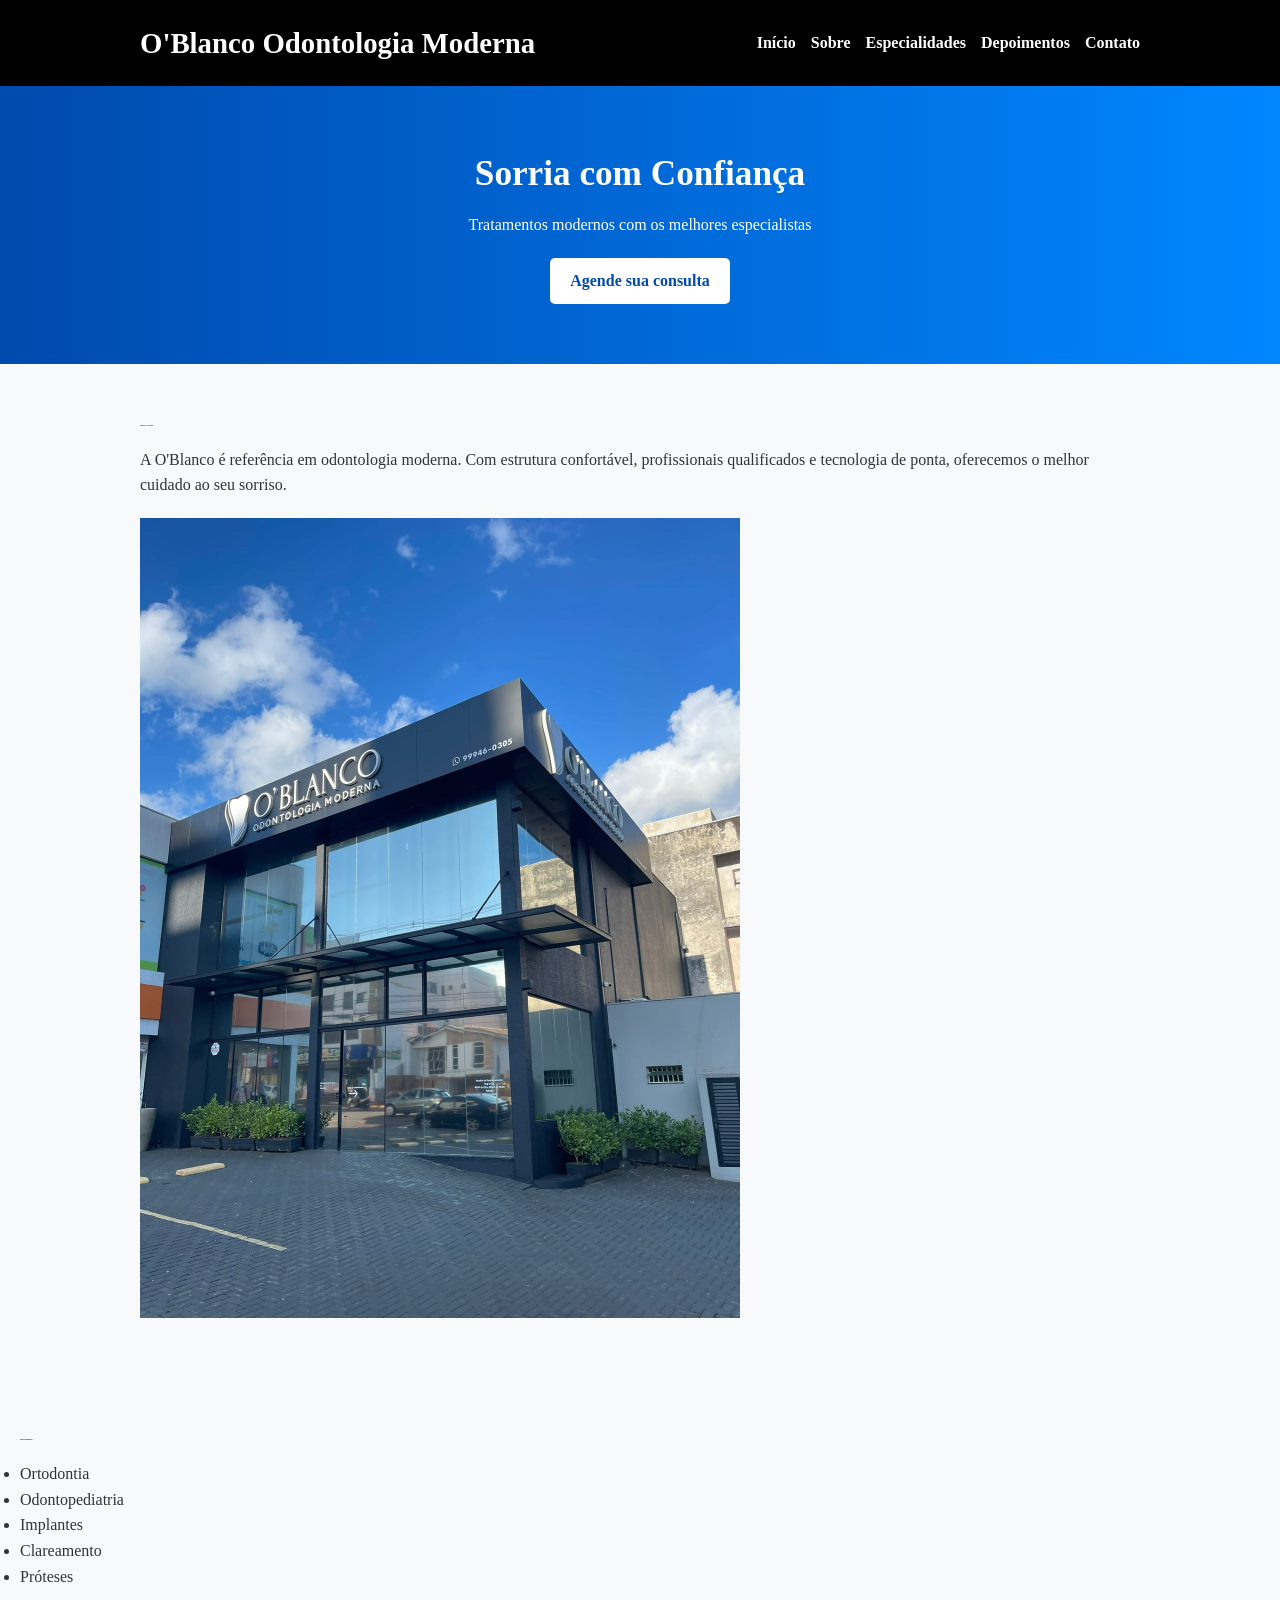
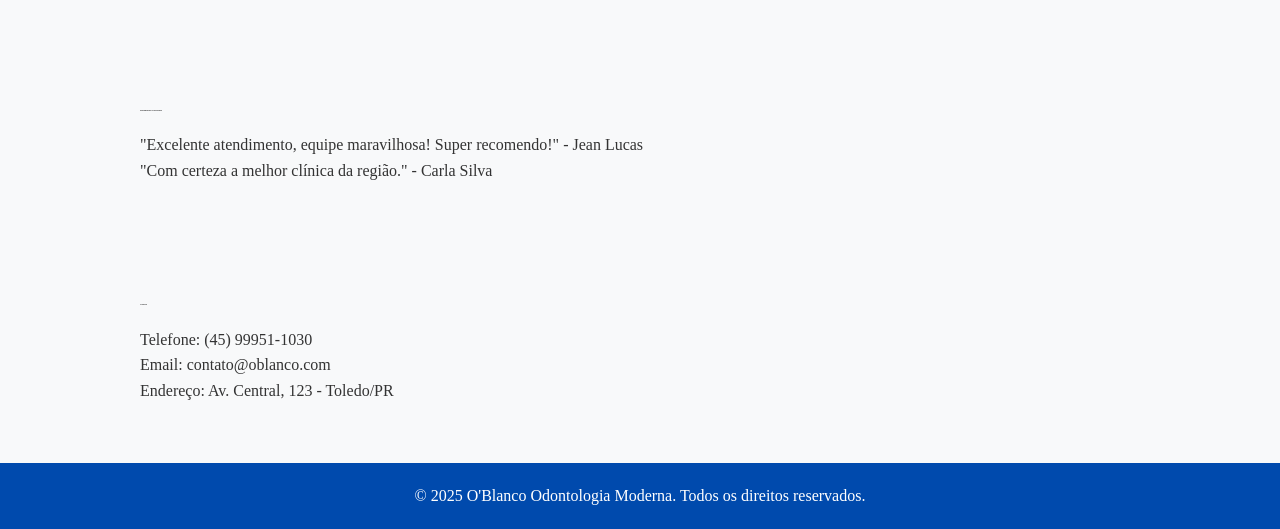
==== 1_FRONTEND/index.html @ 5e4e1003 "Envio da primeira edição do projeto" ====
<!DOCTYPE html>
<html lang="pt-br">
  <head>
    <meta charset="UTF-8" />
    <meta name="viewport" content="width=device-width, initial-scale=1.0" />
    <title>O'Blanco Odontologia Moderna</title>
    <link rel="stylesheet" href="css/styles.css" />
  </head>
  <body>
    <header>
      <!-- Cabeçalho do Site ( Menu) -->
      <div class="container">
        <h1>O'Blanco Odontologia Moderna</h1>
        <nav>
          <ul>
            <li><a href="#">Início</a></li>
            <li><a href="#sobre">Sobre</a></li>
            <li><a href="#especialidades">Especialidades</a></li>
            <li><a href="#depoimentos">Depoimentos</a></li>
            <li><a href="#contato">Contato</a></li>
          </ul>
        </nav>
      </div>
    </header>
    <!-- Banner -->
    <section class="banner">
      <div class="container">
        <h2>Sorria com Confiança</h2>
        <p>Tratamentos modernos com os melhores especialistas</p>
        <a href="#agendamento" class="btn">Agende sua consulta</a>
      </div>
    </section>
    <!-- Informações da Clínica -->
    <section id="sobre" class="sobre">
      <div class="container">
        <h2>Sobre a Clínica</h2>
        <p>
          A O'Blanco é referência em odontologia moderna. Com estrutura
          confortável, profissionais qualificados e tecnologia de ponta,
          oferecemos o melhor cuidado ao seu sorriso.
        </p>
        <img src="img/clinica-externa.jpg" alt="Foto da Clínica" />
      </div>
    </section>
    <!-- Especialidades da Clínica -->
    <section id="especialidades" class="especialidades">
      <div class="especialidades">
        <h2>Especialidades</h2>
        <ul>
          <li>Ortodontia</li>
          <li>Odontopediatria</li>
          <li>Implantes</li>
          <li>Clareamento</li>
          <li>Próteses</li>
        </ul>
      </div>
    </section>

    <!-- Depoimentos  -->
    <section id="depoimentos" class="depoimentos">
      <div class="container">
        <h2>Depoimentos de Pacientes</h2>
        <blockquote>
          "Excelente atendimento, equipe maravilhosa! Super recomendo!" - Jean
          Lucas
        </blockquote>
        <blockquote>
          "Com certeza a melhor clínica da região." - Carla Silva
        </blockquote>
      </div>
    </section>
    <!-- Contato -->
    <section id="contato" class="contato">
      <div class="container">
        <h2>Contato</h2>
        <p>Telefone: (45) 99951-1030</p>
        <p>Email: contato@oblanco.com</p>
        <p>Endereço: Av. Central, 123 - Toledo/PR</p>
      </div>
    </section>
    <!-- Rodapé da página -->
    <footer>
      <div class="container">
        <p>
          &copy; 2025 O'Blanco Odontologia Moderna. Todos os direitos
          reservados.
        </p>
      </div>
    </footer>
  </body>
</html>
---- 1_FRONTEND/css/styles.css ----
/* Configurações Gerais */
/* Reset básico para remover margens e paddings padrões */
* {
  margin: 0;
  padding: 0;
  box-sizing: border-box;
}

body { */
  font-family: Arial, sans-serif;
  background-color: #f8f9fa;
  color: #333;
  line-height: 1.6;
  box-sizing: border-box;
}

/* Menu */
header .container {
  display: flex;
  justify-content: space-between;
  align-items: center;
  width: 90%;
  margin: auto;
}

header h1 {
  font-size: 1.8em;
  justify-content: center;
}

header {
  background-color: #000;
  color: white;
  padding: 20px;
}

nav ul {
  list-style: none;
  display: flex;
  gap: 15px;
}

nav a {
  color: white;
  text-decoration: none;
  font-weight: bold;
}

nav a:hover {
  text-decoration: underline;
}

/* Informações da clínica */
section {
  padding: 60px 20px;
}

.container {
  width: 90%;
  max-width: 1000px;
  margin: auto;
}

section h2 {
  font-size: 2px;
  margin-bottom: 20px;
}

.sobre img {
  width: 100%;
  max-width: 600px;
  display: block;
  margin-top: 20px;
}

/* Banner */
.banner {
  background: linear-gradient(to right, #004aad, #0086ff);
  color: white;
  text-align: center;
  padding: 60px 20px;
}

.banner h2 {
  font-size: 2.2em;
  margin-bottom: 10px;
}

.banner .btn {
  background-color: white;
  color: #004aad;
  padding: 10px 20px;
  border-radius: 5px;
  text-decoration: none;
  font-weight: bold;
  display: inline-block;
  margin-top: 20px;
}

.banner .btn:hover {
  background-color: #f0f0f0;
}

/* Rodapé da página */
footer {
  background-color: #004aad;
  color: white;
  text-align: center;
  padding: 20px 10px;
}
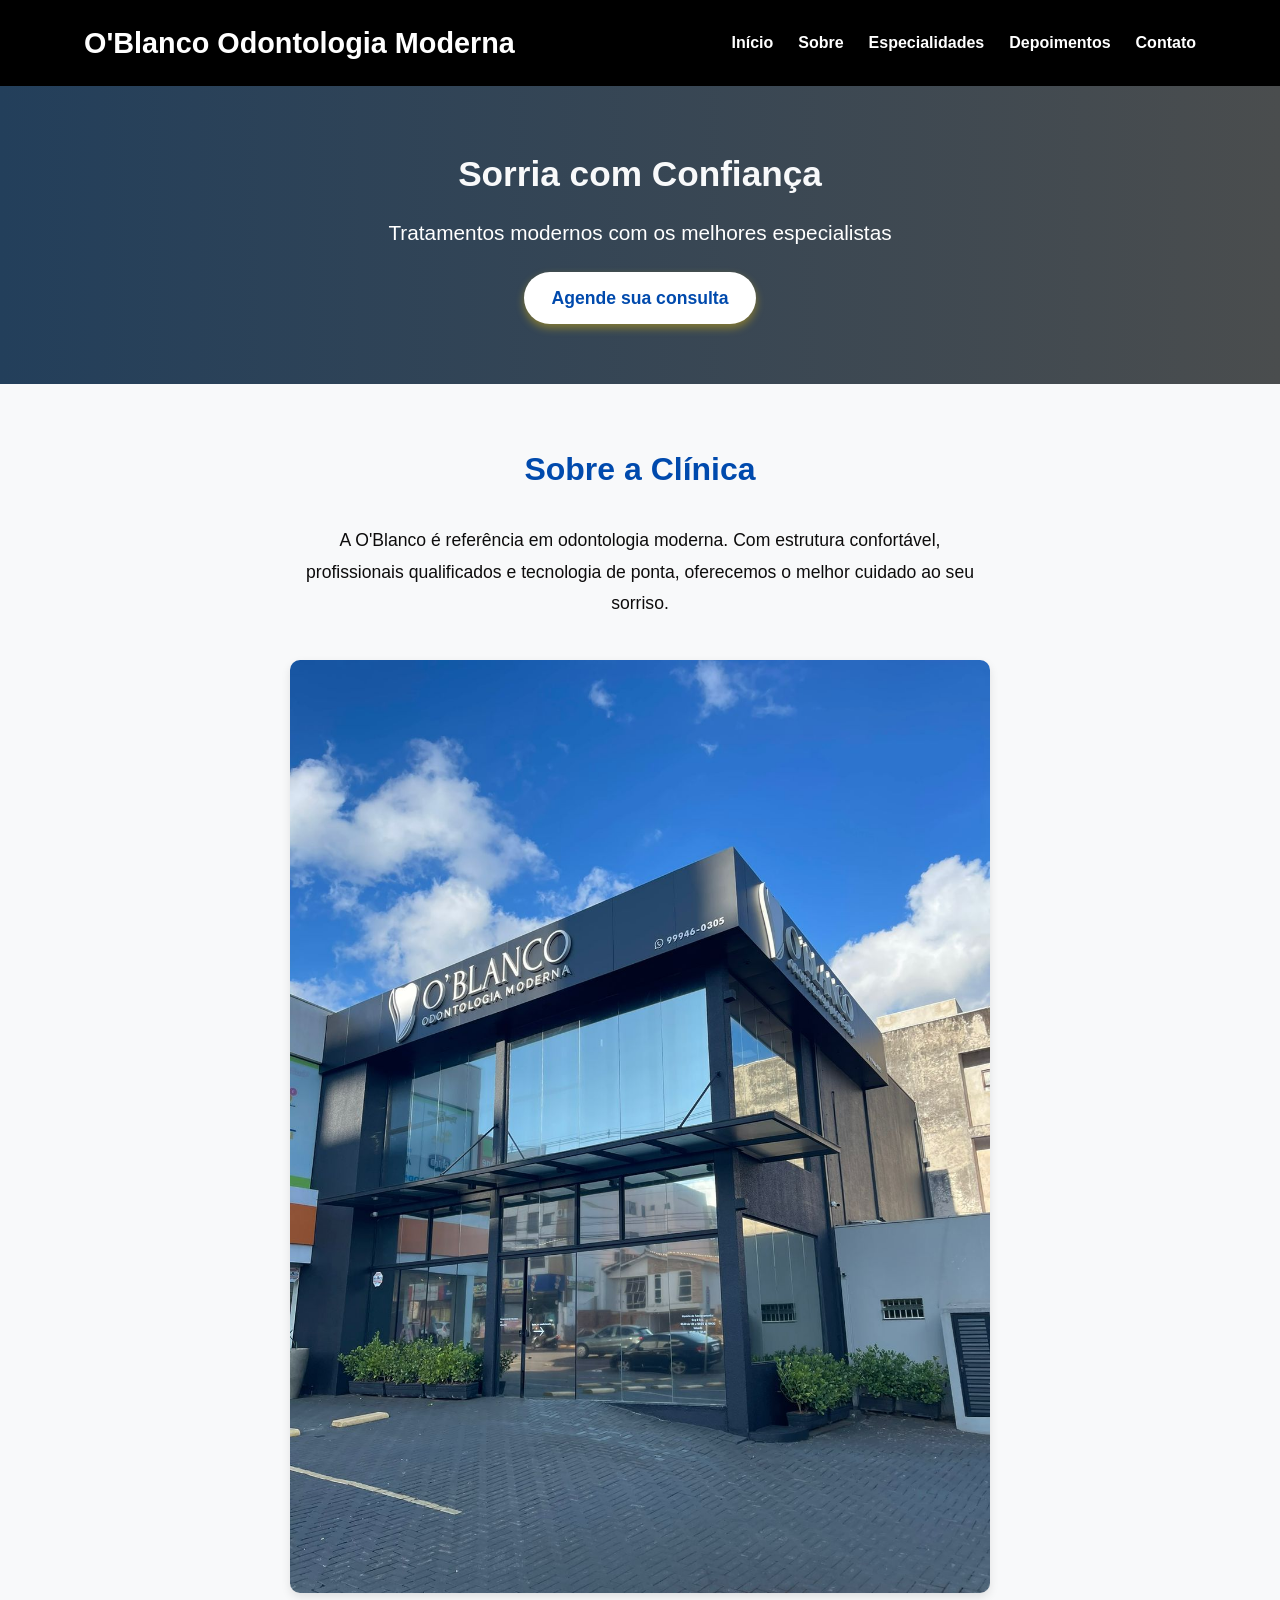
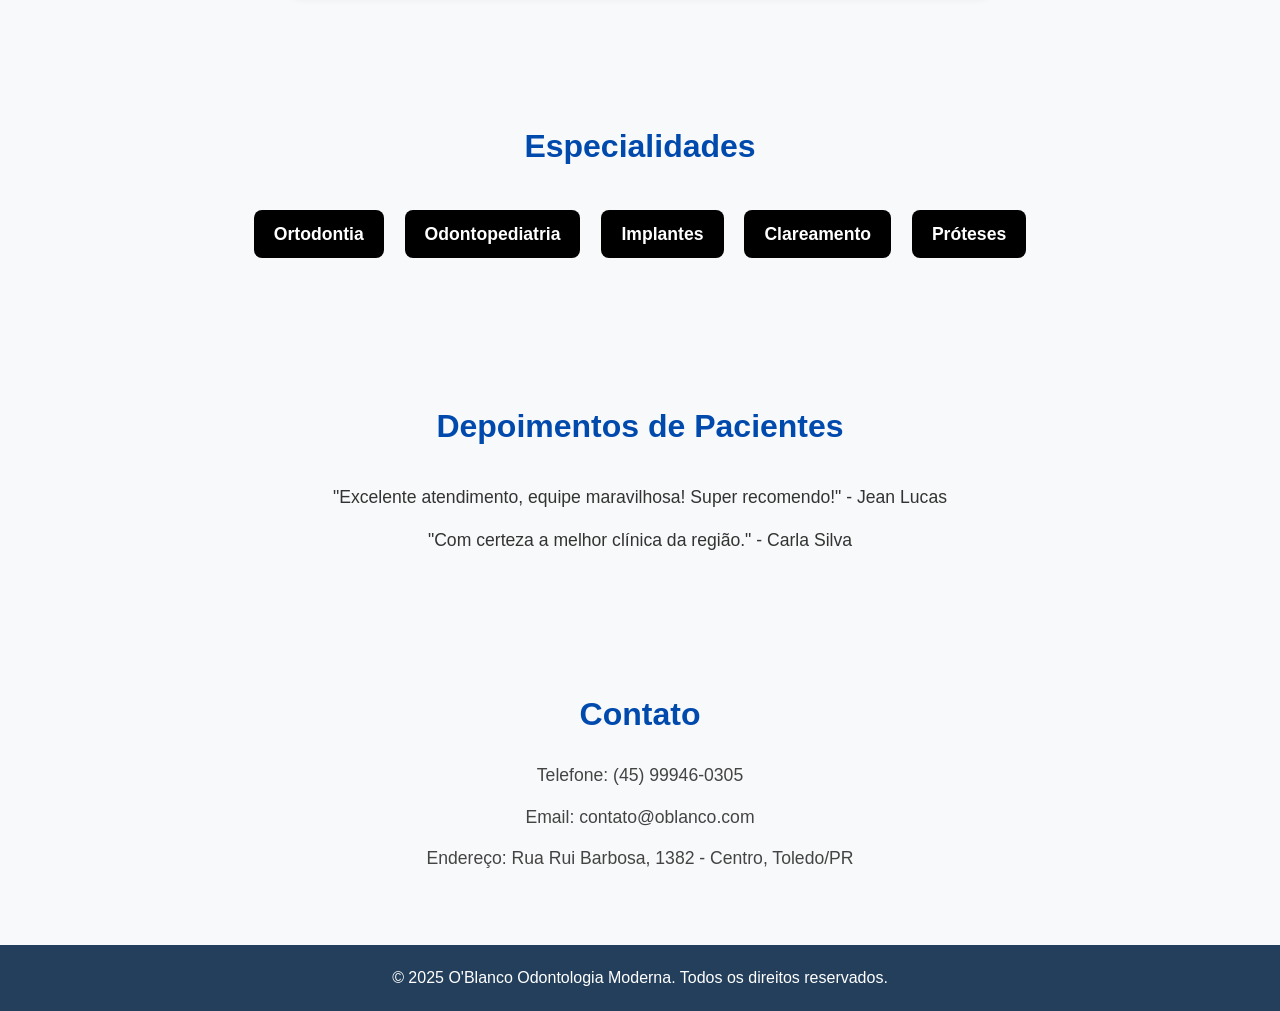
==== commit 861e82c5: "Atualização de Cores, centralizações e implementação de JS" ====
--- a/1_FRONTEND/index.html
+++ b/1_FRONTEND/index.html
@@ -22,14 +22,19 @@
         </nav>
       </div>
     </header>
+
     <!-- Banner -->
+
     <section class="banner">
       <div class="container">
-        <h2>Sorria com Confiança</h2>
-        <p>Tratamentos modernos com os melhores especialistas</p>
+        <h2 id="sorria">Sorria com Confiança</h2>
+        <p id="tratamentos">
+          Tratamentos modernos com os melhores especialistas
+        </p>
         <a href="#agendamento" class="btn">Agende sua consulta</a>
       </div>
     </section>
+
     <!-- Informações da Clínica -->
     <section id="sobre" class="sobre">
       <div class="container">
@@ -39,9 +44,14 @@
           confortável, profissionais qualificados e tecnologia de ponta,
           oferecemos o melhor cuidado ao seu sorriso.
         </p>
-        <img src="img/clinica-externa.jpg" alt="Foto da Clínica" />
+        <img
+          src="img/clinica-externa.jpg"
+          alt="Fachada da Clínica O'Blanco Odontologia Moderna"
+          id="fachada"
+        />
       </div>
     </section>
+
     <!-- Especialidades da Clínica -->
     <section id="especialidades" class="especialidades">
       <div class="especialidades">
@@ -69,15 +79,17 @@
         </blockquote>
       </div>
     </section>
+
     <!-- Contato -->
     <section id="contato" class="contato">
       <div class="container">
         <h2>Contato</h2>
-        <p>Telefone: (45) 99951-1030</p>
+        <p>Telefone: (45) 99946-0305</p>
         <p>Email: contato@oblanco.com</p>
-        <p>Endereço: Av. Central, 123 - Toledo/PR</p>
+        <p>Endereço: Rua Rui Barbosa, 1382 - Centro, Toledo/PR</p>
       </div>
     </section>
+
     <!-- Rodapé da página -->
     <footer>
       <div class="container">
@@ -89,3 +101,16 @@
     </footer>
   </body>
 </html>
+
+<!-- JS na imagem - Zoom -->
+<script>
+  const img = document.getElementById("fachada");
+
+  img.addEventListener("mouseover", () => {
+    img.style.transform = "scale(1.05)";
+  });
+
+  img.addEventListener("mouseout", () => {
+    img.style.transform = "scale(1)";
+  });
+</script>
--- a/1_FRONTEND/css/styles.css
+++ b/1_FRONTEND/css/styles.css
@@ -6,7 +6,7 @@
   box-sizing: border-box;
 }
 
-body { */
+body {
   font-family: Arial, sans-serif;
   background-color: #f8f9fa;
   color: #333;
@@ -14,68 +14,122 @@
   box-sizing: border-box;
 }
 
-/* Menu */
+/* Cabeçalho do site (Menu) */
 header .container {
   display: flex;
   justify-content: space-between;
   align-items: center;
-  width: 90%;
+  max-width: 1200px;
   margin: auto;
+  padding: 0 20px;
+  text-align: center;
 }
 
 header h1 {
   font-size: 1.8em;
-  justify-content: center;
+  font-weight: 700;
+  font-family: "Segoe UI", Tahoma, Geneva, Verdana, sans-serif;
 }
 
 header {
   background-color: #000;
   color: white;
-  padding: 20px;
+  padding: 20px 0;
+  box-shadow: 0 2px 5px rgba(0, 0, 0, 0.1); /*sombra mais leve */
 }
 
 nav ul {
   list-style: none;
   display: flex;
-  gap: 15px;
+  gap: 25px;
+  padding: 0;
 }
 
 nav a {
   color: white;
   text-decoration: none;
-  font-weight: bold;
+  font-weight: 600;
+  font-size: 1rem;
+  transition: color 0.3s ease;
 }
 
 nav a:hover {
   text-decoration: underline;
+}
+
+/* Banner */
+#sorria,
+#tratamentos {
+  text-align: center;
+  margin: 0 auto;
+  max-width: 700px;
+}
+
+#sorria {
+  color: #f8f9fa;
+  font-size: 2.2rem;
+  font-weight: 700;
+}
+
+#tratamentos {
+  color: #fff;
+  text-align: center;
+  font-size: 1.3rem;
+  margin-top: 12px;
+  font-weight: 400;
 }
 
 /* Informações da clínica */
 section {
   padding: 60px 20px;
+}
+
+section p,
+section ul,
+section blockquote {
+  text-align: center;
+  font-size: 1.1rem;
+  margin-bottom: 15px;
 }
 
 .container {
   width: 90%;
   max-width: 1000px;
   margin: auto;
+  text-align: center;
 }
 
 section h2 {
-  font-size: 2px;
-  margin-bottom: 20px;
+  font-size: 2rem; /* Comando rem proporciona tamanho maior */
+  margin-bottom: 30px;
+  color: #004aad;
+  font-weight: 700;
+  font-family: "Segoe UI", Tahoma, Geneva, Verdana, sans-serif;
+  text-align: center;
 }
 
 .sobre img {
   width: 100%;
-  max-width: 600px;
-  display: block;
+  max-width: 700px;
   margin-top: 20px;
+  border-radius: 10px;
+  box-shadow: 0 4px 10px rgba(0, 0, 0, 0.1);
+  text-align: center;
+}
+
+section p {
+  max-width: 700px;
+  font-size: 1.1rem;
+  line-height: 1.8;
+  color: #0d0c0c;
+  margin: 0 auto 20px auto;
+  text-align: center;
+  padding: 0;
 }
 
 /* Banner */
 .banner {
-  background: linear-gradient(to right, #004aad, #0086ff);
+  background: linear-gradient(to right, #233f5b, #4a4d4e);
   color: white;
   text-align: center;
   padding: 60px 20px;
@@ -84,27 +138,76 @@
 .banner h2 {
   font-size: 2.2em;
   margin-bottom: 10px;
+  text-align: center;
 }
 
 .banner .btn {
   background-color: white;
   color: #004aad;
-  padding: 10px 20px;
-  border-radius: 5px;
+  padding: 12px 28px;
+  border-radius: 30px;
   text-decoration: none;
-  font-weight: bold;
+  font-weight: 700;
   display: inline-block;
   margin-top: 20px;
+  font-size: 1.1rem;
+  box-shadow: 0 4px 8px rgba(255, 204, 0, 0.4);
+  transition: background-color 0.3s ease, color 0.3s ease;
+  text-align: center;
+}
+
+.especialidades ul {
+  list-style: none;
+  padding: 0;
+  text-align: center;
+}
+
+.especialidades li {
+  margin-bottom: 10px;
+  font-size: 1.1rem;
+  background-color: #000;
+  display: inline-block;
+  padding: 10px 20px;
+  margin: 8px;
+  border-radius: 8px;
+  font-weight: 600;
+  color: #fff;
 }
 
 .banner .btn:hover {
-  background-color: #f0f0f0;
+  background-color: #004aad;
+  color: #ffcc00;
+  box-shadow: 0 6px 12px rgba(0, 74, 173, 0.6);
+}
+
+/* Contato */
+#contato .container {
+  text-align: center;
+}
+
+#contato h2 {
+  font-size: 2rem;
+  margin-bottom: 20px;
+  color: #004aad;
+  font-weight: 700;
+  font-family: "Segoe UI", Tahoma, Geneva, Verdana, sans-serif;
+}
+
+#contato p {
+  font-size: 1.1rem;
+  margin-bottom: 10px;
+  color: #444;
 }
 
 /* Rodapé da página */
 footer {
-  background-color: #004aad;
+  background-color: #233f5b;
   color: white;
   text-align: center;
   padding: 20px 10px;
 }
+
+/* <!-- JS na imagem - Zoom --> */
+#fachada {
+  transition: transform 0.3s ease;
+}
